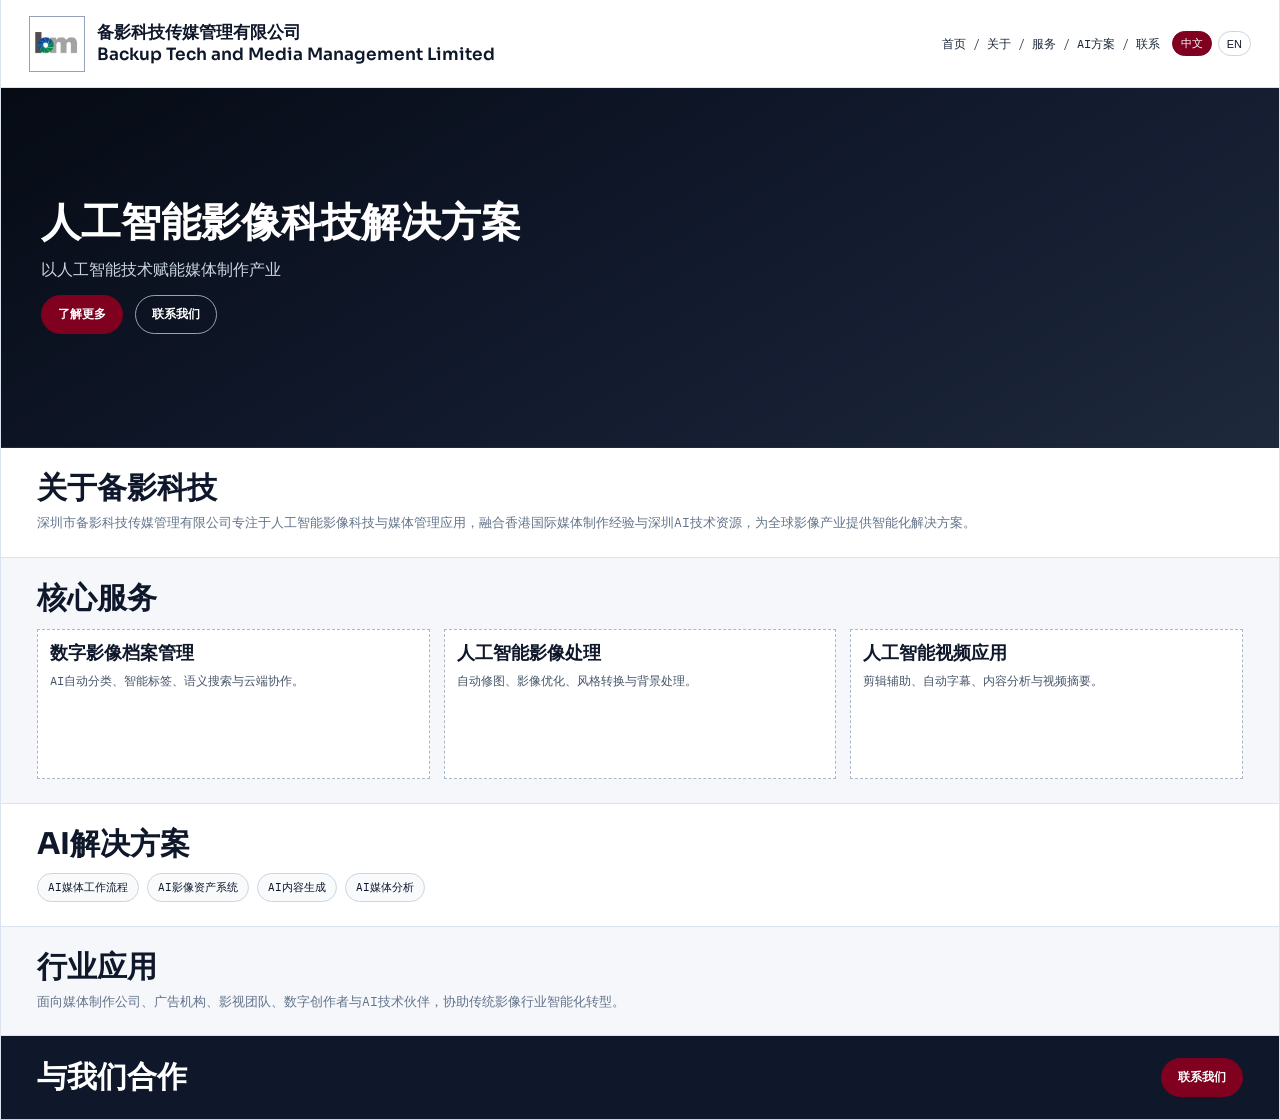
==== index.html @ 762ab8d7 "Add files via upload" ====
<!doctype html>
<html lang="zh-CN">
<head>
  <meta charset="utf-8" />
  <meta name="viewport" content="width=device-width,initial-scale=1" />
  <title>首页 - Backup Tech</title>
  <link rel="preconnect" href="https://fonts.googleapis.com" />
  <link rel="preconnect" href="https://fonts.gstatic.com" crossorigin />
  <link href="https://fonts.googleapis.com/css2?family=Sora:wght@600&family=IBM+Plex+Mono:wght@400;500&display=swap" rel="stylesheet" />
  <link rel="stylesheet" href="./styles.css" />
</head>
<body>
  <div class="site">
    <header class="top">
      <div class="brand"><div class="logo-box"><img src="./logo.jpeg" alt="Backup Tech Logo" /></div><span data-i18n-key="brand"></span></div>
      <div class="top-right">
        <div class="menu">
          <a href="./index.html" data-i18n-key="nav_home"></a> /
          <a href="./about.html" data-i18n-key="nav_about"></a> /
          <a href="./services.html" data-i18n-key="nav_services"></a> /
          <a href="./ai-solutions.html" data-i18n-key="nav_ai"></a> /
          <a href="./contact-chatbot.html" data-i18n-key="nav_contact"></a>
        </div>
        <div class="lang-toggle">
          <button class="lang-btn" type="button" data-lang-switch="zh">中文</button>
          <button class="lang-btn" type="button" data-lang-switch="en">EN</button>
        </div>
      </div>
    </header>

    <section class="hero">
      <h1 data-i18n-key="hero_title"></h1>
      <p data-i18n-key="hero_sub"></p>
      <div class="btns">
        <a class="btn primary" href="./about.html" data-i18n-key="hero_btn_1"></a>
        <a class="btn secondary" href="./contact-chatbot.html" data-i18n-key="hero_btn_2"></a>
      </div>
    </section>

    <section class="sec white">
      <h2 data-i18n-key="about_title"></h2>
      <p class="sub" data-i18n-key="about_text"></p>
    </section>

    <section class="sec">
      <h2 data-i18n-key="services_title"></h2>
      <div class="cards">
        <div class="card"><h3 data-i18n-key="svc_1_t"></h3><p data-i18n-key="svc_1_d"></p></div>
        <div class="card"><h3 data-i18n-key="svc_2_t"></h3><p data-i18n-key="svc_2_d"></p></div>
        <div class="card"><h3 data-i18n-key="svc_3_t"></h3><p data-i18n-key="svc_3_d"></p></div>
      </div>
    </section>

    <section class="sec white">
      <h2 data-i18n-key="ai_title"></h2>
      <div class="chips">
        <span class="chip" data-i18n-key="ai_chip_1"></span>
        <span class="chip" data-i18n-key="ai_chip_2"></span>
        <span class="chip" data-i18n-key="ai_chip_3"></span>
        <span class="chip" data-i18n-key="ai_chip_4"></span>
      </div>
    </section>

    <section class="sec">
      <h2 data-i18n-key="industry_title"></h2>
      <p class="sub" data-i18n-key="industry_text"></p>
    </section>

    <section class="cta">
      <h3 data-i18n-key="cta_title"></h3>
      <a class="btn primary" href="./contact-chatbot.html" data-i18n-key="cta_btn"></a>
    </section>
  </div>

  <script>
    window.I18N = {
      zh: {
        __title: '首页 - Backup Tech',
        brand: '备影科技传媒管理有限公司<br>Backup Tech and Media Management Limited',
        nav_home: '首页', nav_about: '关于', nav_services: '服务', nav_ai: 'AI方案', nav_contact: '联系',
        hero_title: '人工智能影像科技解决方案',
        hero_sub: '以人工智能技术赋能媒体制作产业',
        hero_btn_1: '了解更多', hero_btn_2: '联系我们',
        about_title: '关于备影科技',
        about_text: '深圳市备影科技传媒管理有限公司专注于人工智能影像科技与媒体管理应用，融合香港国际媒体制作经验与深圳AI技术资源，为全球影像产业提供智能化解决方案。',
        services_title: '核心服务',
        svc_1_t: '数字影像档案管理', svc_1_d: 'AI自动分类、智能标签、语义搜索与云端协作。',
        svc_2_t: '人工智能影像处理', svc_2_d: '自动修图、影像优化、风格转换与背景处理。',
        svc_3_t: '人工智能视频应用', svc_3_d: '剪辑辅助、自动字幕、内容分析与视频摘要。',
        ai_title: 'AI解决方案',
        ai_chip_1: 'AI媒体工作流程', ai_chip_2: 'AI影像资产系统', ai_chip_3: 'AI内容生成', ai_chip_4: 'AI媒体分析',
        industry_title: '行业应用',
        industry_text: '面向媒体制作公司、广告机构、影视团队、数字创作者与AI技术伙伴，协助传统影像行业智能化转型。',
        cta_title: '与我们合作', cta_btn: '联系我们'
      },
      en: {
        __title: 'Home - Backup Tech',
        brand: 'Backup Tech and Media Management Limited<br>备影科技传媒管理有限公司',
        nav_home: 'Home', nav_about: 'About', nav_services: 'Services', nav_ai: 'AI Solutions', nav_contact: 'Contact',
        hero_title: 'AI-Powered Visual Media Technology',
        hero_sub: 'Empowering the media production industry with AI technology.',
        hero_btn_1: 'Learn More', hero_btn_2: 'Contact Us',
        about_title: 'About Backup Tech',
        about_text: 'Backup Tech and Media Management Limited focuses on AI visual media technology and media workflow innovation, combining Hong Kong production expertise with Shenzhen AI resources for global media teams.',
        services_title: 'Our Services',
        svc_1_t: 'Digital Media Asset Management', svc_1_d: 'AI auto-tagging, semantic search, and cloud collaboration.',
        svc_2_t: 'AI Image Processing', svc_2_d: 'Automatic retouching, enhancement, style transfer, and background processing.',
        svc_3_t: 'AI Video Applications', svc_3_d: 'Editing assistance, auto subtitles, content analysis, and summaries.',
        ai_title: 'AI Solutions',
        ai_chip_1: 'AI Media Workflow', ai_chip_2: 'AI Asset Intelligence', ai_chip_3: 'AI Content Generation', ai_chip_4: 'AI Media Analysis',
        industry_title: 'Industry Applications',
        industry_text: 'Serving media production houses, advertising agencies, film studios, digital creators, and AI technology partners.',
        cta_title: 'Work With Us', cta_btn: 'Contact Us'
      }
    };
  </script>
  <script src="./i18n.js"></script>
</body>
</html>
---- styles.css ----
:root {
  --bg: #f5f7fb;
  --panel: #ffffff;
  --ink: #0f172a;
  --muted: #64748b;
  --line: #dbe3ef;
  --hero: #0b1220;
  --cta: #800020;
}

* {
  box-sizing: border-box;
}

body {
  margin: 0;
  background: radial-gradient(circle at 15% 0%, #e8eefc 0, #f5f7fb 45%, #f5f7fb 100%);
  color: var(--ink);
  font-family: "IBM Plex Mono", monospace;
}

a {
  color: inherit;
  text-decoration: none;
}

.site {
  max-width: 1440px;
  margin: 0 auto;
  background: var(--bg);
  border-left: 1px solid var(--line);
  border-right: 1px solid var(--line);
}

.top {
  min-height: 88px;
  padding: 12px 28px;
  background: var(--panel);
  border-bottom: 1px solid var(--line);
  display: flex;
  align-items: center;
  justify-content: space-between;
  gap: 14px;
}

.top-right {
  display: flex;
  align-items: center;
  gap: 12px;
}

.brand {
  display: flex;
  align-items: center;
  gap: 12px;
  font-family: "Sora", sans-serif;
  font-weight: 600;
  font-size: 17px;
  line-height: 1.25;
}

.logo-box {
  width: 56px;
  height: 56px;
  border: 1px solid #94a3b8;
  background: #ffffff;
  overflow: hidden;
  flex-shrink: 0;
}

.logo-box img {
  width: 100%;
  height: 100%;
  object-fit: contain;
  display: block;
}

.menu {
  font-size: 12px;
  color: #334155;
  line-height: 1.6;
}

.menu a {
  color: #1e293b;
  border-bottom: 1px solid transparent;
}

.menu a:hover {
  border-bottom-color: #64748b;
}

.lang-toggle {
  display: flex;
  gap: 6px;
}

.lang-btn {
  border: 1px solid #cbd5e1;
  background: #fff;
  color: #0f172a;
  font-size: 11px;
  padding: 4px 8px;
  border-radius: 999px;
  cursor: pointer;
}

.lang-btn.active {
  background: #800020;
  border-color: #800020;
  color: #fff;
}

.hero {
  background: linear-gradient(150deg, #060b14 0%, #121a2e 55%, #1e293b 100%);
  color: #fff;
  padding: 42px 40px;
  min-height: 360px;
  display: flex;
  flex-direction: column;
  justify-content: center;
  gap: 14px;
  border-bottom: 1px solid #1f2937;
}

.hero h1 {
  margin: 0;
  font-family: "Sora", sans-serif;
  font-size: 40px;
  line-height: 1.08;
}

.hero p {
  margin: 0;
  color: #cbd5e1;
  line-height: 1.45;
  max-width: 980px;
}

.btns {
  display: flex;
  gap: 12px;
  flex-wrap: wrap;
}

.btn {
  display: inline-block;
  border-radius: 999px;
  border: 1px solid #94a3b8;
  padding: 10px 16px;
  font-size: 12px;
  font-family: "Sora", sans-serif;
  font-weight: 600;
  background: transparent;
  cursor: pointer;
}

.btn.primary {
  background: var(--cta);
  border-color: var(--cta);
  color: #fff;
}

.btn.secondary {
  color: #fff;
}

.btn.ghost {
  color: #0f172a;
  background: #eef2ff;
  border-color: #c7d2fe;
}

.sec {
  padding: 24px 36px;
  border-bottom: 1px solid var(--line);
}

.sec.white {
  background: var(--panel);
}

.sec h2 {
  margin: 0 0 8px;
  font-family: "Sora", sans-serif;
  font-size: 30px;
  line-height: 1.1;
}

.sub {
  margin: 0;
  font-size: 13px;
  color: var(--muted);
  line-height: 1.5;
}

.cards {
  margin-top: 14px;
  display: grid;
  grid-template-columns: repeat(3, minmax(0, 1fr));
  gap: 14px;
}

.grid2 {
  grid-template-columns: repeat(2, minmax(0, 1fr));
}

.card {
  min-height: 150px;
  background: #fff;
  border: 1px dashed #a9b7ca;
  padding: 12px;
}

.card h3 {
  margin: 0 0 8px;
  font-family: "Sora", sans-serif;
  font-size: 18px;
  line-height: 1.25;
}

.card p {
  margin: 0;
  font-size: 12px;
  color: #475569;
  line-height: 1.55;
}

.list {
  margin: 8px 0 0;
  padding-left: 14px;
  font-size: 12px;
  line-height: 1.6;
  color: #334155;
}

.list li {
  margin: 0 0 3px;
}

.chips {
  margin-top: 12px;
  display: flex;
  flex-wrap: wrap;
  gap: 8px;
}

.chip {
  border: 1px solid #cbd5e1;
  background: #f8fafc;
  padding: 6px 10px;
  border-radius: 999px;
  font-size: 11px;
}

button.chip {
  cursor: pointer;
}

.cta {
  background: #0f172a;
  color: #fff;
  padding: 22px 36px;
  display: flex;
  align-items: center;
  justify-content: space-between;
  gap: 16px;
  flex-wrap: wrap;
}

.cta h3 {
  margin: 0;
  font-family: "Sora", sans-serif;
  font-size: 30px;
  line-height: 1.15;
}

.chatbox {
  background: #f8fbff;
  border: 1px solid #c5d5ef;
  padding: 12px;
  min-height: 220px;
  max-height: 360px;
  overflow: auto;
}

.msg {
  border: 1px solid #dbe5f3;
  background: #fff;
  padding: 9px;
  font-size: 12px;
  line-height: 1.45;
  margin-bottom: 8px;
}

.form-grid {
  margin-top: 14px;
  display: grid;
  grid-template-columns: repeat(2, minmax(0, 1fr));
  gap: 10px;
}

.single-col {
  grid-template-columns: 1fr;
}

.input,
.textarea {
  width: 100%;
  border: 1px solid #cbd5e1;
  background: #fff;
  padding: 10px;
  min-height: 44px;
  font-size: 12px;
  color: #0f172a;
  font-family: "IBM Plex Mono", monospace;
}

.textarea {
  min-height: 96px;
  resize: vertical;
}

.full {
  grid-column: 1 / -1;
  min-height: 120px;
}

.chat-input-row {
  margin-top: 10px;
  display: grid;
  grid-template-columns: 1fr auto;
  gap: 8px;
  align-items: end;
}

.footer {
  min-height: 96px;
  background: #030712;
  color: #cbd5e1;
  padding: 18px 36px;
  display: flex;
  align-items: center;
  justify-content: space-between;
  gap: 10px;
  flex-wrap: wrap;
  font-size: 12px;
}

@media (max-width: 960px) {
  .top {
    flex-direction: column;
    align-items: flex-start;
  }

  .top-right {
    width: 100%;
    flex-direction: column;
    align-items: flex-start;
  }

  .menu {
    width: 100%;
  }

  .hero h1 {
    font-size: 30px;
  }

  .cards,
  .grid2,
  .form-grid,
  .chat-input-row {
    grid-template-columns: 1fr;
  }

  .top,
  .hero,
  .sec,
  .cta,
  .footer {
    padding-left: 20px;
    padding-right: 20px;
  }
}
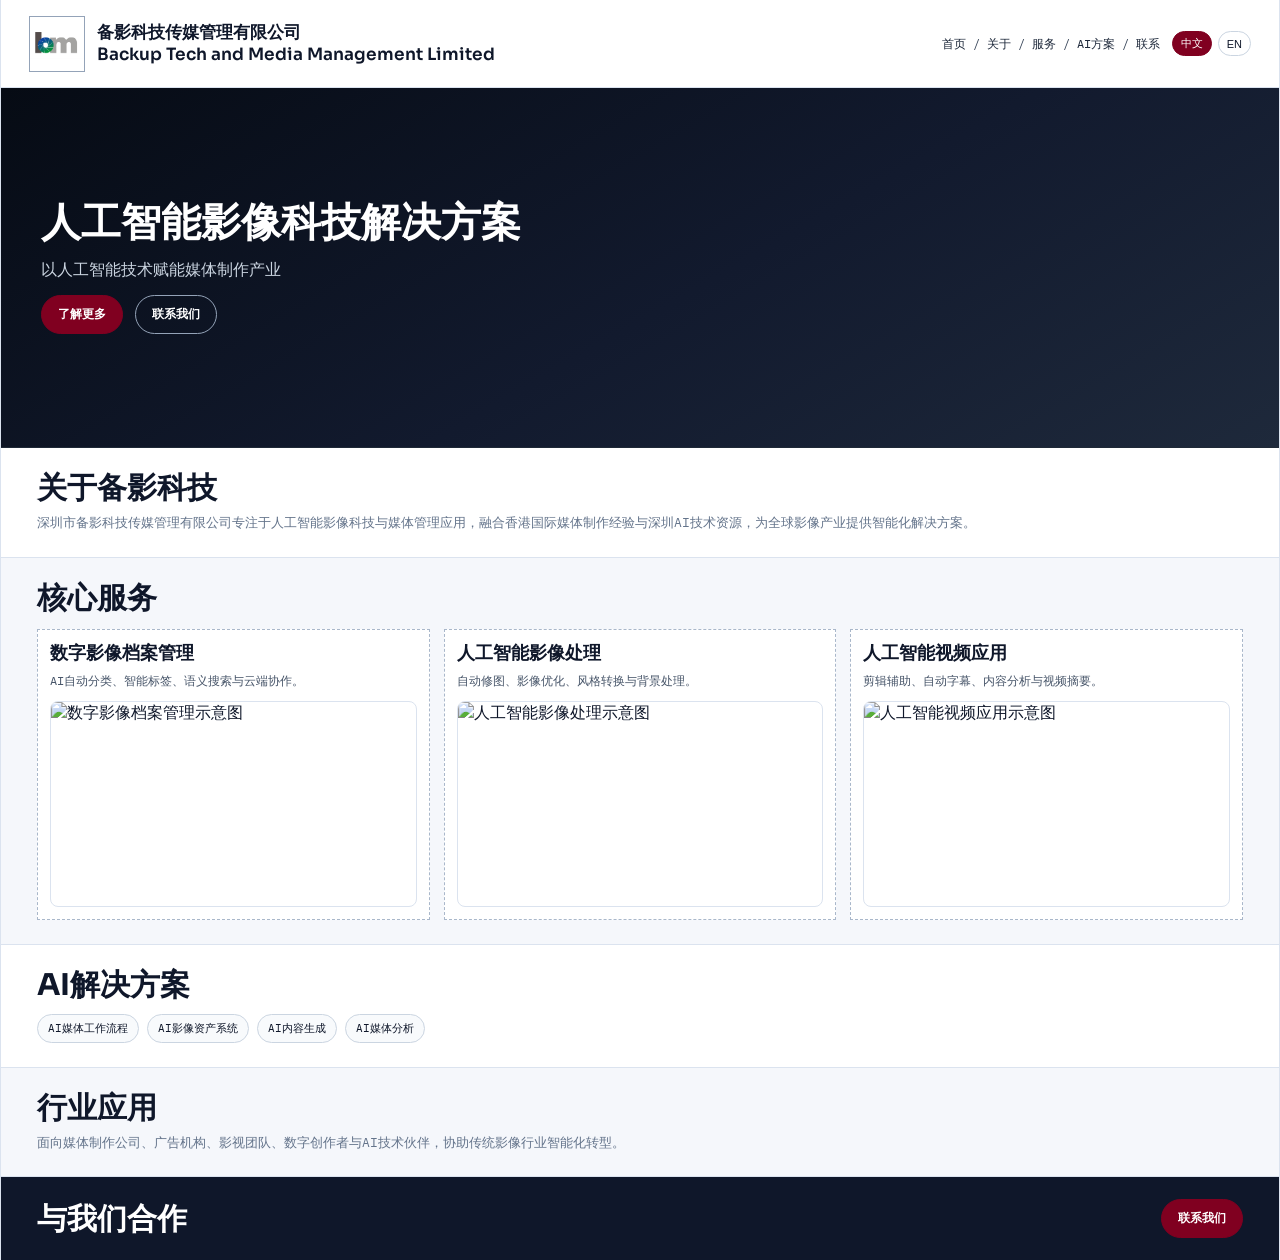
==== commit 29938cc3: "Add files via upload" ====
--- a/index.html
+++ b/index.html
@@ -45,9 +45,21 @@
     <section class="sec">
       <h2 data-i18n-key="services_title"></h2>
       <div class="cards">
-        <div class="card"><h3 data-i18n-key="svc_1_t"></h3><p data-i18n-key="svc_1_d"></p></div>
-        <div class="card"><h3 data-i18n-key="svc_2_t"></h3><p data-i18n-key="svc_2_d"></p></div>
-        <div class="card"><h3 data-i18n-key="svc_3_t"></h3><p data-i18n-key="svc_3_d"></p></div>
+        <div class="card">
+          <h3 data-i18n-key="svc_1_t"></h3>
+          <p data-i18n-key="svc_1_d"></p>
+          <img class="card-media" src="./image/index_files.png" alt="数字影像档案管理示意图" />
+        </div>
+        <div class="card">
+          <h3 data-i18n-key="svc_2_t"></h3>
+          <p data-i18n-key="svc_2_d"></p>
+          <img class="card-media" src="./image/index_image.png" alt="人工智能影像处理示意图" />
+        </div>
+        <div class="card">
+          <h3 data-i18n-key="svc_3_t"></h3>
+          <p data-i18n-key="svc_3_d"></p>
+          <img class="card-media" src="./image/index_video.png" alt="人工智能视频应用示意图" />
+        </div>
       </div>
     </section>
 
--- a/styles.css
+++ b/styles.css
@@ -226,6 +226,16 @@
   line-height: 1.55;
 }
 
+.card-media {
+  display: block;
+  width: 100%;
+  aspect-ratio: 16 / 9;
+  object-fit: cover;
+  margin-top: 10px;
+  border: 1px solid #dbe3ef;
+  border-radius: 8px;
+}
+
 .list {
   margin: 8px 0 0;
   padding-left: 14px;
